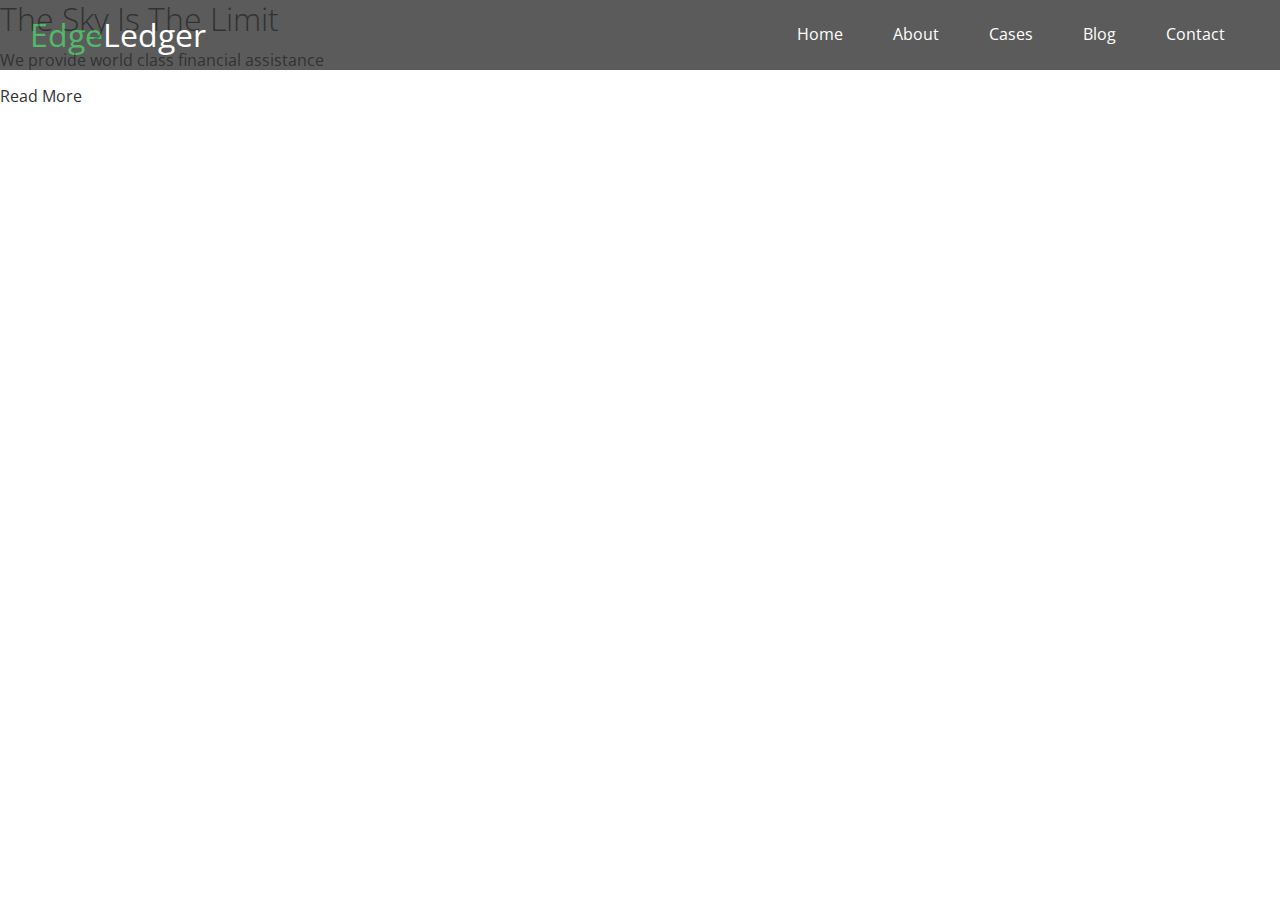
==== src/index.html @ 4a2ec494 "Added source files" ====
<!DOCTYPE html>
<html lang="en">
  <head>
    <meta charset="UTF-8" />
    <meta name="viewport" content="width=device-width, initial-scale=1.0" />
    <link
      rel="stylesheet"
      href="https://cdnjs.cloudflare.com/ajax/libs/font-awesome/6.5.1/css/all.min.css"
      integrity="sha512-DTOQO9RWCH3ppGqcWaEA1BIZOC6xxalwEsw9c2QQeAIftl+Vegovlnee1c9QX4TctnWMn13TZye+giMm8e2LwA=="
      crossorigin="anonymous"
      referrerpolicy="no-referrer"
    />
    <link rel="stylesheet" href="./utility.css" />
    <link rel="stylesheet" href="./style.css" />
    <title>Welcome To EdgeLedger</title>
  </head>
  <body id="home">
    <header class="hero">
      <div id="navbar" class="navbar">
        <h1 class="logo">
          <span class="text-primary"><i class="fas fa-book-open"></i> Edge</span
          >Ledger
        </h1>
        <nav>
          <ul>
            <li><a href="#home">Home</a></li>
            <li><a href="#about">About</a></li>
            <li><a href="#cases">Cases</a></li>
            <li><a href="#blog">Blog</a></li>
            <li><a href="#contact">Contact</a></li>
          </ul>
        </nav>
      </div>
      <div class="content">
        <h1>The Sky Is The Limit</h1>
        <p>We provide world class financial assistance</p>
        <a href="#about" class="btn"><i class="fas fa-chevron-right"></i>Read More</a>
      </div>
    </header>
  </body>
</html>
---- src/utility.css ----
/** Text Color **/

.text-primary{
    color: #28a745;
}

.text-secondary{
    color: #0284d0;
}
---- src/style.css ----
@import url('https://fonts.googleapis.com/css2?family=Open+Sans:wght@300;400&display=swap');


/** Base Syles **/

*{
    box-sizing: border-box;
    margin: 0;
    padding: 0;
}

body{
    font-family: 'Open Sans',sans-serif;
    background-color: #fff;
    color: #333;
    line-height: 1.6;
}

ul{
    list-style: none;
}

a{
    color: #333;
    text-decoration: none;
}

h1 , h2{
    font-weight: 300;
    line-height: 1.2;
}

p{
    margin: 10px 0;
}

img{
    width: 100%;
}

/** NavBar **/

.navbar{
    display: flex;
    align-items: center;
    justify-content: space-between;
    background-color: #333;
    color: #fff;
    opacity: 0.8;
    width: 100%;
    height: 70px;
    position: fixed;
    top: 0;
    padding: 0 30px;
}

.navbar a{
    color: #fff;
    padding: 10px 20px;
    margin: 0 5px;
}

.navbar a:hover{
    border-bottom: #28a745 2px solid;
}

.navbar ul{
    display: flex;
}

.navbar .logo{
    font-weight:400;
}
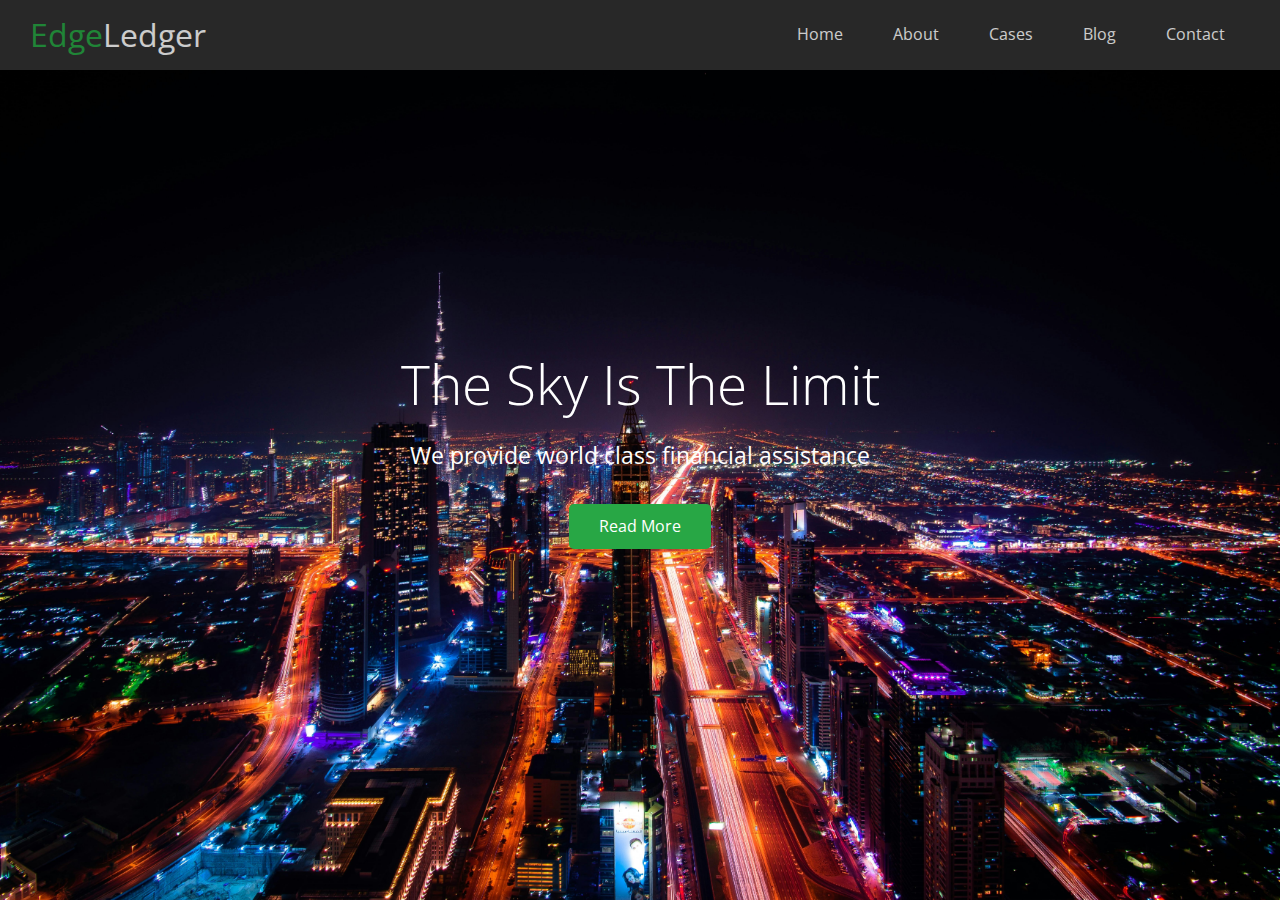
==== commit ef7e8acb: "Added some changes related to hero section" ====
--- a/src/index.html
+++ b/src/index.html
@@ -34,7 +34,7 @@
       <div class="content">
         <h1>The Sky Is The Limit</h1>
         <p>We provide world class financial assistance</p>
-        <a href="#about" class="btn"><i class="fas fa-chevron-right"></i>Read More</a>
+        <a href="#about" class="btn"><i class="fas fa-chevron-right"></i> Read More</a>
       </div>
     </header>
   </body>
--- a/src/utility.css
+++ b/src/utility.css
@@ -6,4 +6,39 @@
 
 .text-secondary{
     color: #0284d0;
+}
+
+/** Button **/
+
+.btn{
+    cursor: pointer;
+    display: inline-block;
+    padding: 10px 30px;
+    color: #fff;
+    background-color: #28a745;
+    border: none;
+    border-radius:5px;
+}
+
+.btn:hover{
+    opacity: 0.9;
+}
+
+.btn-primary{
+    background-color: #28a745;
+    color: #fff;
+}
+
+.btn-secondary{
+    background-color: #0284d0;
+    color: #fff;
+}
+
+.btn-dark{
+    background-color: #333;
+    color: #fff;
+}
+.btn-light{
+    background-color: #f4f4f4;
+    color: #333;
 }--- a/src/style.css
+++ b/src/style.css
@@ -70,4 +70,35 @@
 
 .navbar .logo{
     font-weight:400;
+}
+
+/** Header **/
+
+.hero{
+    background-image: url("./img/home/pexels-pixabay-219692.jpg");
+    background-repeat: no-repeat;
+    background-position: center;
+    background-size: cover;
+    height: 100vh;
+    position: relative;
+    color: #fff;
+}
+
+.hero .content{
+    display: flex;
+    flex-direction: column;
+    align-items: center;
+    justify-content: center;
+    height: 100%;
+    padding: 0 20px;
+}
+
+.hero .content h1{
+    font-size: 55px;
+}
+
+.hero .content p{
+    font-size: 23px;
+    max-width: 600px;
+    margin: 20px 0 30px;
 }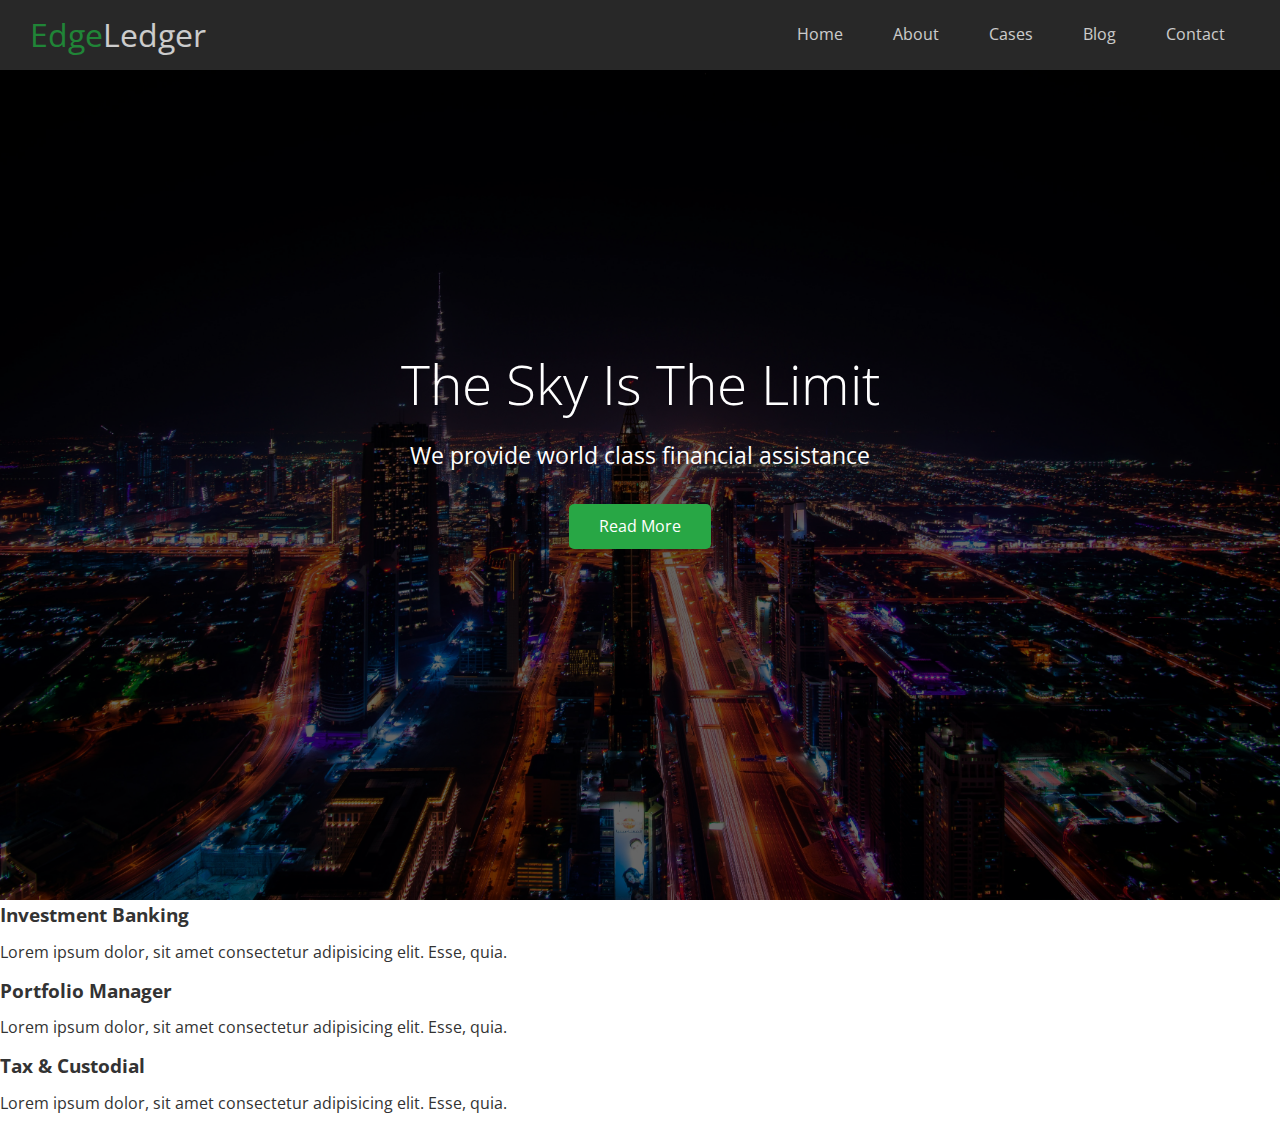
==== commit 78d3fe21: "Added about section" ====
--- a/src/index.html
+++ b/src/index.html
@@ -34,8 +34,46 @@
       <div class="content">
         <h1>The Sky Is The Limit</h1>
         <p>We provide world class financial assistance</p>
-        <a href="#about" class="btn"><i class="fas fa-chevron-right"></i> Read More</a>
+        <a href="#about" class="btn"
+          ><i class="fas fa-chevron-right"></i> Read More</a
+        >
       </div>
     </header>
+    <main>
+      <section id="about" class="icon bg-light">
+        <div class="flex-items">
+          <div>
+            <i class="fas fa-university fa-2x"></i>
+            <div>
+              <h3>Investment Banking</h3>
+              <p>
+                Lorem ipsum dolor, sit amet consectetur adipisicing elit. Esse,
+                quia.
+              </p>
+            </div>
+          </div>
+          <div>
+            <i class="fas fa-book-reader fa-2x"></i>
+            <div>
+              <h3>Portfolio Manager</h3>
+              <p>
+                Lorem ipsum dolor, sit amet consectetur adipisicing elit. Esse,
+                quia.
+              </p>
+            </div>
+          </div>
+          <div>
+            <i class="fas fa-pencil-alt fa-2x"></i>
+            <div>
+              <h3>Tax & Custodial</h3>
+              <p>
+                Lorem ipsum dolor, sit amet consectetur adipisicing elit. Esse,
+                quia.
+              </p>
+            </div>
+          </div>
+        </div>
+      </section>
+    </main>
   </body>
 </html>
--- a/src/style.css
+++ b/src/style.css
@@ -101,4 +101,18 @@
     font-size: 23px;
     max-width: 600px;
     margin: 20px 0 30px;
+}
+
+/** Create Overlay **/
+
+.hero::before{
+    content: "";
+    position: absolute;
+    width: 100%;
+    height: 100%;
+    background-color: rgba(0, 0, 0, 0.6);
+}
+
+.hero *{
+    z-index: 10;
 }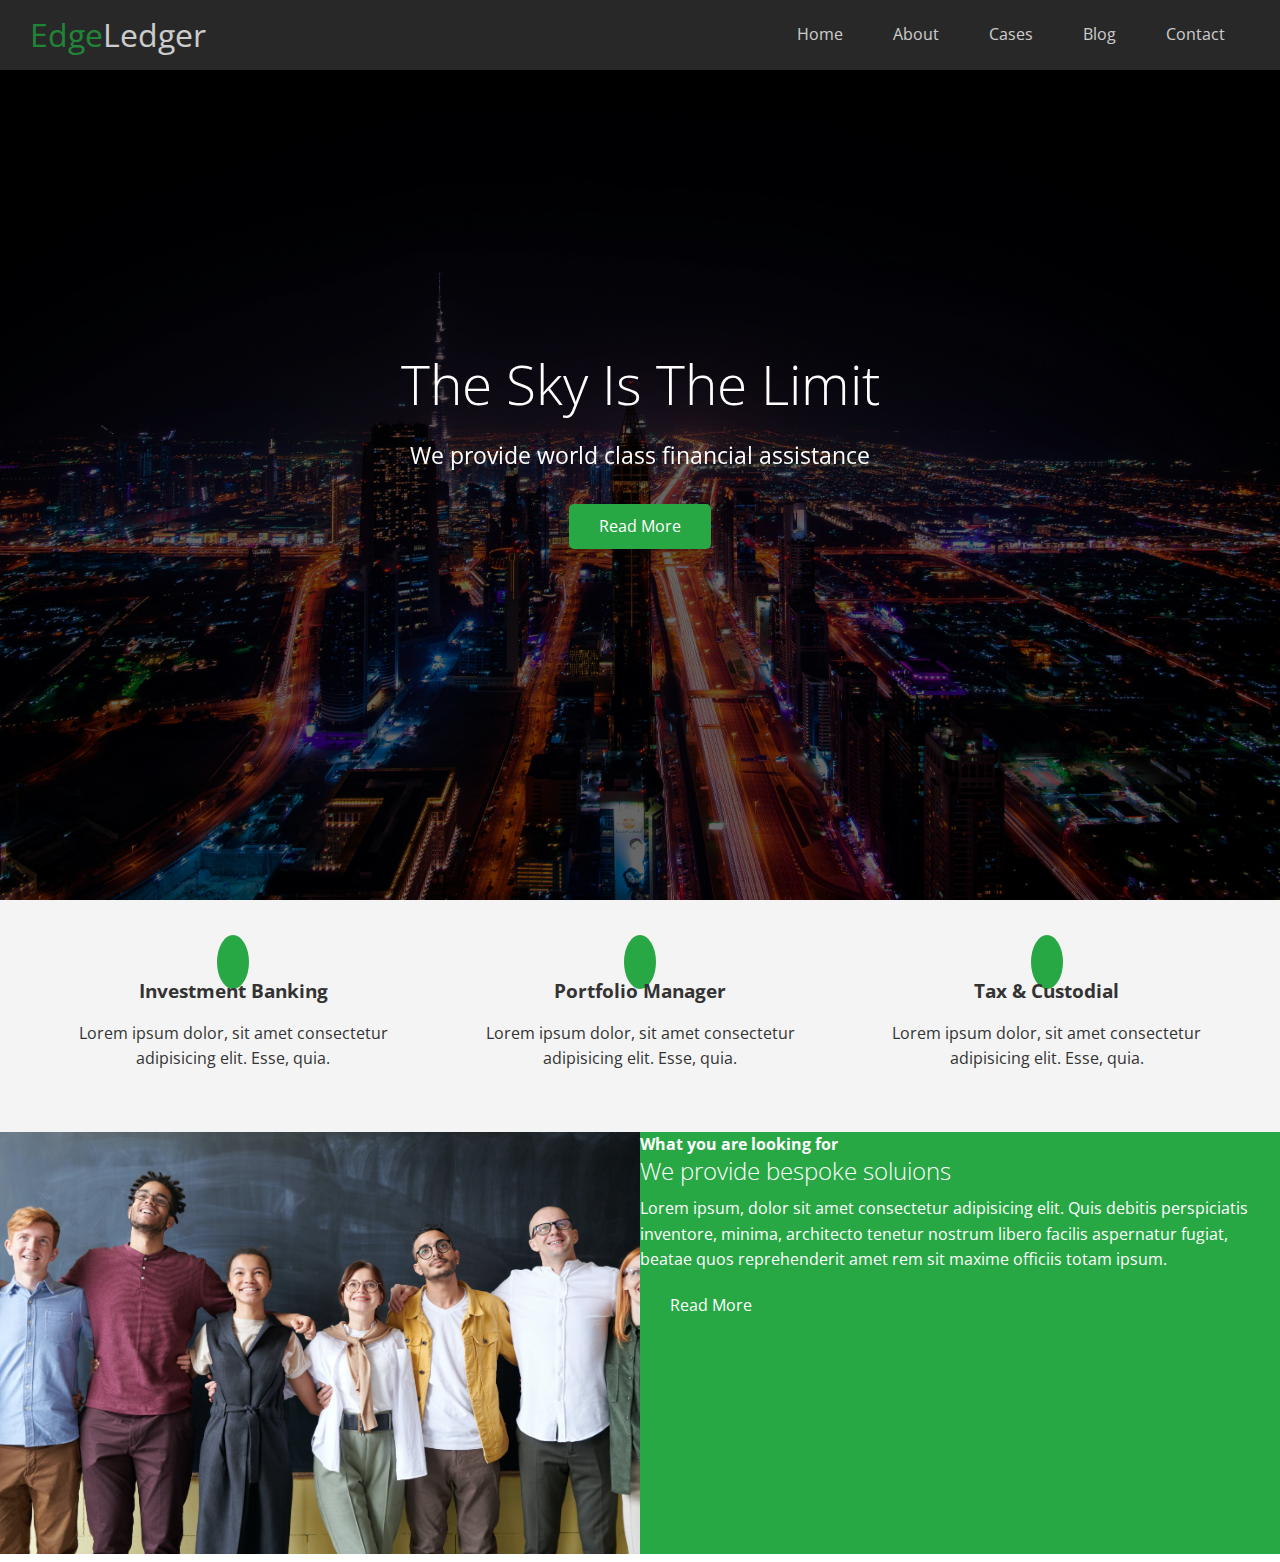
==== commit 4c60d2b6: "Added changes to about-solution section" ====
--- a/src/index.html
+++ b/src/index.html
@@ -40,6 +40,7 @@
       </div>
     </header>
     <main>
+      <!--About Icons-->
       <section id="about" class="icon bg-light">
         <div class="flex-items">
           <div>
@@ -74,6 +75,32 @@
           </div>
         </div>
       </section>
+      <!--About-Solutions-->
+      <section class="solutions flex-columns">
+        <div class="row">
+          <div class="column">
+            <div class="column-1">
+                <img src="./img/home/pexels-fauxels-3184398.jpg" alt="Peoples" />
+            </div>
+          </div>
+          <div class="column">
+            <div class="column-2 bg-primary">
+              <h4>What you are looking for</h4>
+              <h2>We provide bespoke soluions</h2>
+              <p>
+                Lorem ipsum, dolor sit amet consectetur adipisicing elit. Quis
+                debitis perspiciatis inventore, minima, architecto tenetur
+                nostrum libero facilis aspernatur fugiat, beatae quos
+                reprehenderit amet rem sit maxime officiis totam ipsum.
+              </p>
+              <a href="#" class="btn btn-outline">
+                <i class="fas fa-chevron"></i>
+                Read More
+              </a>
+            </div>
+          </div>
+        </div>
+      </section>
     </main>
   </body>
 </html>
--- a/src/utility.css
+++ b/src/utility.css
@@ -24,21 +24,61 @@
     opacity: 0.9;
 }
 
-.btn-primary{
+.btn-primary , .bg-primary{
     background-color: #28a745;
     color: #fff;
 }
 
-.btn-secondary{
+.btn-secondary,.bg-secondary{
     background-color: #0284d0;
     color: #fff;
 }
 
-.btn-dark{
+.btn-dark,.bg-dark{
     background-color: #333;
     color: #fff;
 }
-.btn-light{
+.btn-light,.bg-light{
     background-color: #f4f4f4;
     color: #333;
+}
+
+/** Flex Items **/
+
+.flex-items{
+    display: flex;
+    justify-content: center;
+    align-items: center;
+    text-align: center;
+    height: 100%;
+}
+
+.flex-items > div{
+    padding: 20px;
+}
+
+/** Flex Columns **/
+
+.flex-columns .row{
+display: flex;
+flex-wrap: wrap;
+width: 100%;
+}
+
+.flex-columns .column{
+    display: flex;
+    flex-direction: column;
+    flex-basis: 100%; /** Setting the defualt width of item before setting any grow or shrink property **/
+    flex: 1; /** Grow equally **/
+}
+
+.flex-columns .column .column-1,
+.flex-columns .column .column-2{
+    height: 100%;
+} 
+
+.flex-columns img{
+    width: 100%;
+    height: 100%;
+    object-fit: cover;
 }--- a/src/style.css
+++ b/src/style.css
@@ -115,4 +115,23 @@
 
 .hero *{
     z-index: 10;
+}
+
+/** Icons **/
+
+.icon{
+    padding: 30px;
+}
+
+.icon h3{
+    font-weight: bold;
+    margin-bottom:15px ;
+}
+
+.icon i{
+    background-color: #28a745;
+    color: #fff;
+    padding: 1rem;
+    border-radius: 50%;
+    margin-bottom: 15px;
 }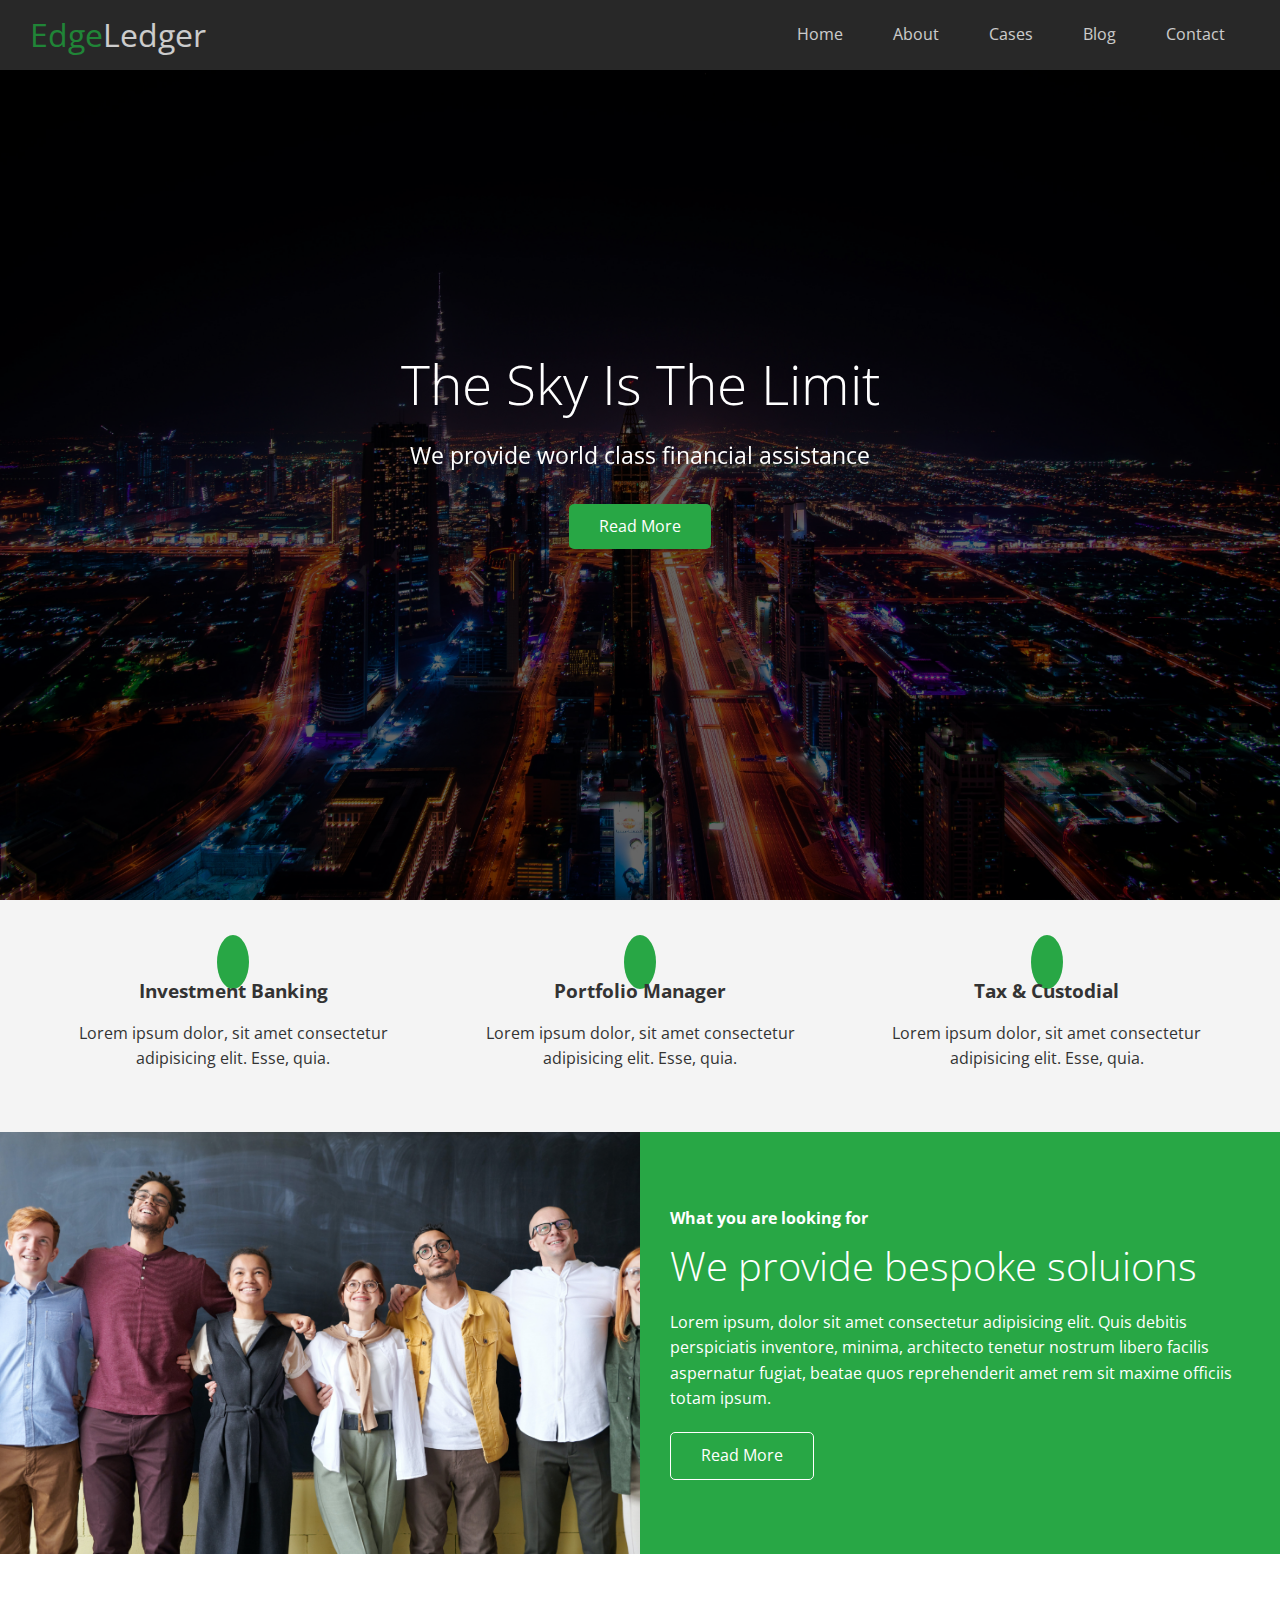
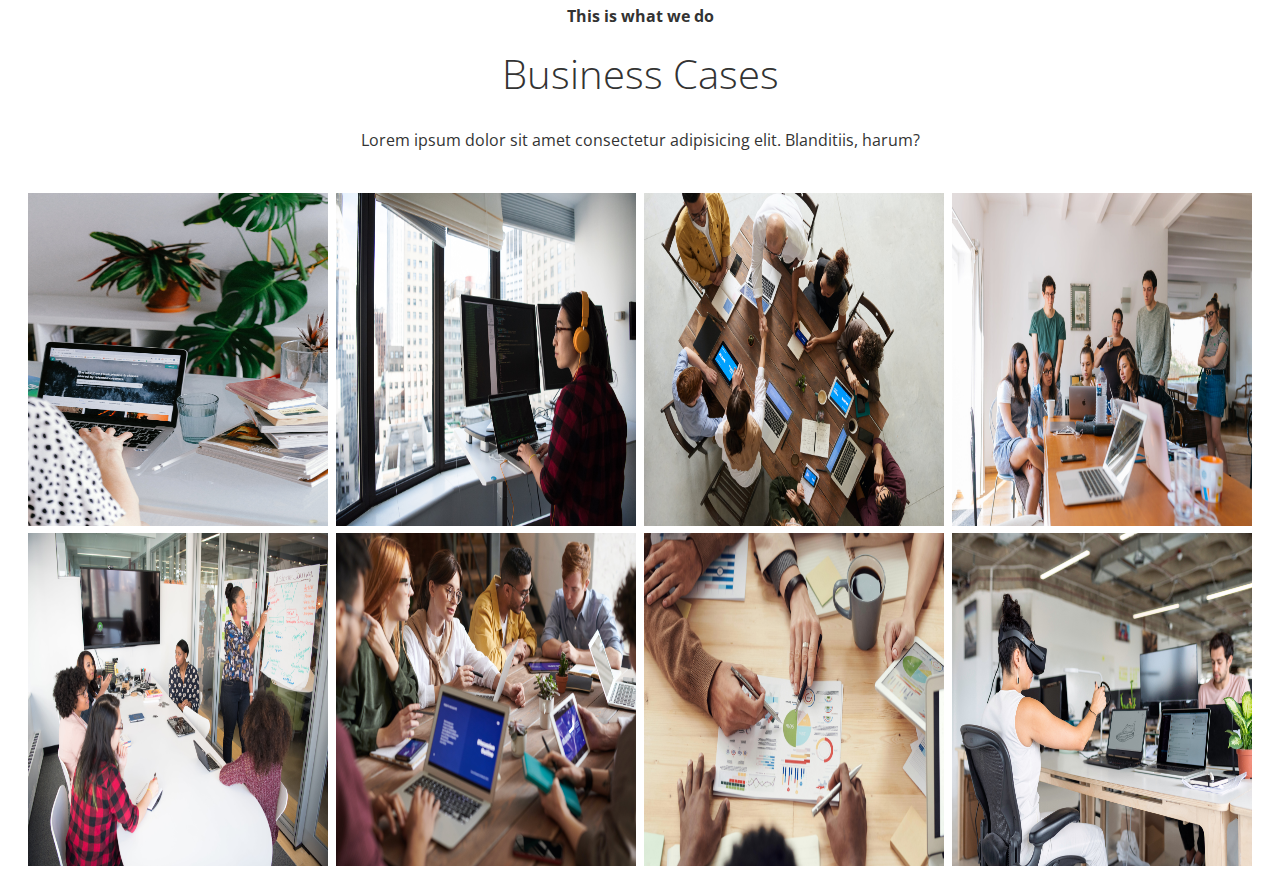
==== commit 85149dad: "Added cases section" ====
--- a/src/index.html
+++ b/src/index.html
@@ -94,13 +94,40 @@
                 reprehenderit amet rem sit maxime officiis totam ipsum.
               </p>
               <a href="#" class="btn btn-outline">
-                <i class="fas fa-chevron"></i>
-                Read More
+                <i class="fas fa-chevron-right"></i>
+                 Read More
               </a>
             </div>
           </div>
         </div>
       </section>
+      <!--Cases Section-->
+      <section id="cases" class="cases flex-grid section-padding">
+        <header class="section-header">
+          <h4>This is what we do</h4>
+          <h2>Business Cases</h2>
+          <p>Lorem ipsum dolor sit amet consectetur adipisicing elit. Blanditiis, harum?</p>
+        </header>
+        <div class="row">
+          <div class="column">
+            <img src="./img/cases/pexels-anna-shvets-3987020.jpg" alt="">
+            <img src="./img/cases/pexels-christina-morillo-1181622.jpg" alt="">
+          </div>
+          <div class="column">
+            <img src="./img/cases/pexels-christina-morillo-1181676.jpg" alt="">
+            <img src="./img/cases/pexels-fauxels-3184325.jpg" alt="">
+          </div>
+          <div class="column">
+            <img src="./img/cases/pexels-fauxels-3183197.jpg" alt="">
+            <img src="./img/cases/pexels-fauxels-3184292.jpg" alt="">
+          </div>
+          <div class="column">
+            <img src="./img/cases/pexels-fox-1595385.jpg" alt="">
+            <img src="./img/cases/pexels-thisisengineering-3861458.jpg" alt="">
+          </div>
+        </div>
+
+      </section>
     </main>
   </body>
 </html>
--- a/src/utility.css
+++ b/src/utility.css
@@ -43,6 +43,11 @@
     color: #333;
 }
 
+.btn-outline{
+    background: transparent;
+    border: 1px solid #fff;
+}
+
 /** Flex Items **/
 
 .flex-items{
@@ -81,4 +86,62 @@
     width: 100%;
     height: 100%;
     object-fit: cover;
-}+}
+
+.flex-columns .column-2{
+    display: flex;
+    flex-direction: column;
+    align-items: flex-start;
+    justify-content: center;
+    padding:30px;
+}
+
+.flex-columns h2{
+    font-size: 40px;
+    font-weight: 100;
+
+}
+.flex-columns h4{
+    margin-bottom: 10px;
+}
+.flex-columns p{
+margin: 20px 0;
+}
+
+/** Section Header **/
+.section-header{
+    display: flex;
+    flex-direction: column;
+    align-items: center;
+    justify-content: center;
+    text-align: center;
+    padding: 30px;
+}
+
+.section-padding{
+    padding: 20px 20px 20px;
+}
+
+.section-header h2{
+    font-size: 40px;
+    margin: 20px 0;
+}
+
+/** Flex Grid **/
+
+.flex-grid .row{
+    display: flex;
+    flex-wrap: wrap;
+    padding: 0 4px;
+}
+
+.flex-grid .column{
+    flex: 25%;
+    max-width: 25%;
+    padding: 0 4px;
+    
+}
+
+.flex-grid .column img{
+    height: 50%;
+}
--- a/src/style.css
+++ b/src/style.css
@@ -134,4 +134,10 @@
     padding: 1rem;
     border-radius: 50%;
     margin-bottom: 15px;
+}
+
+/** Cases **/
+
+.cases img:hover{
+    opacity: 0.7;
 }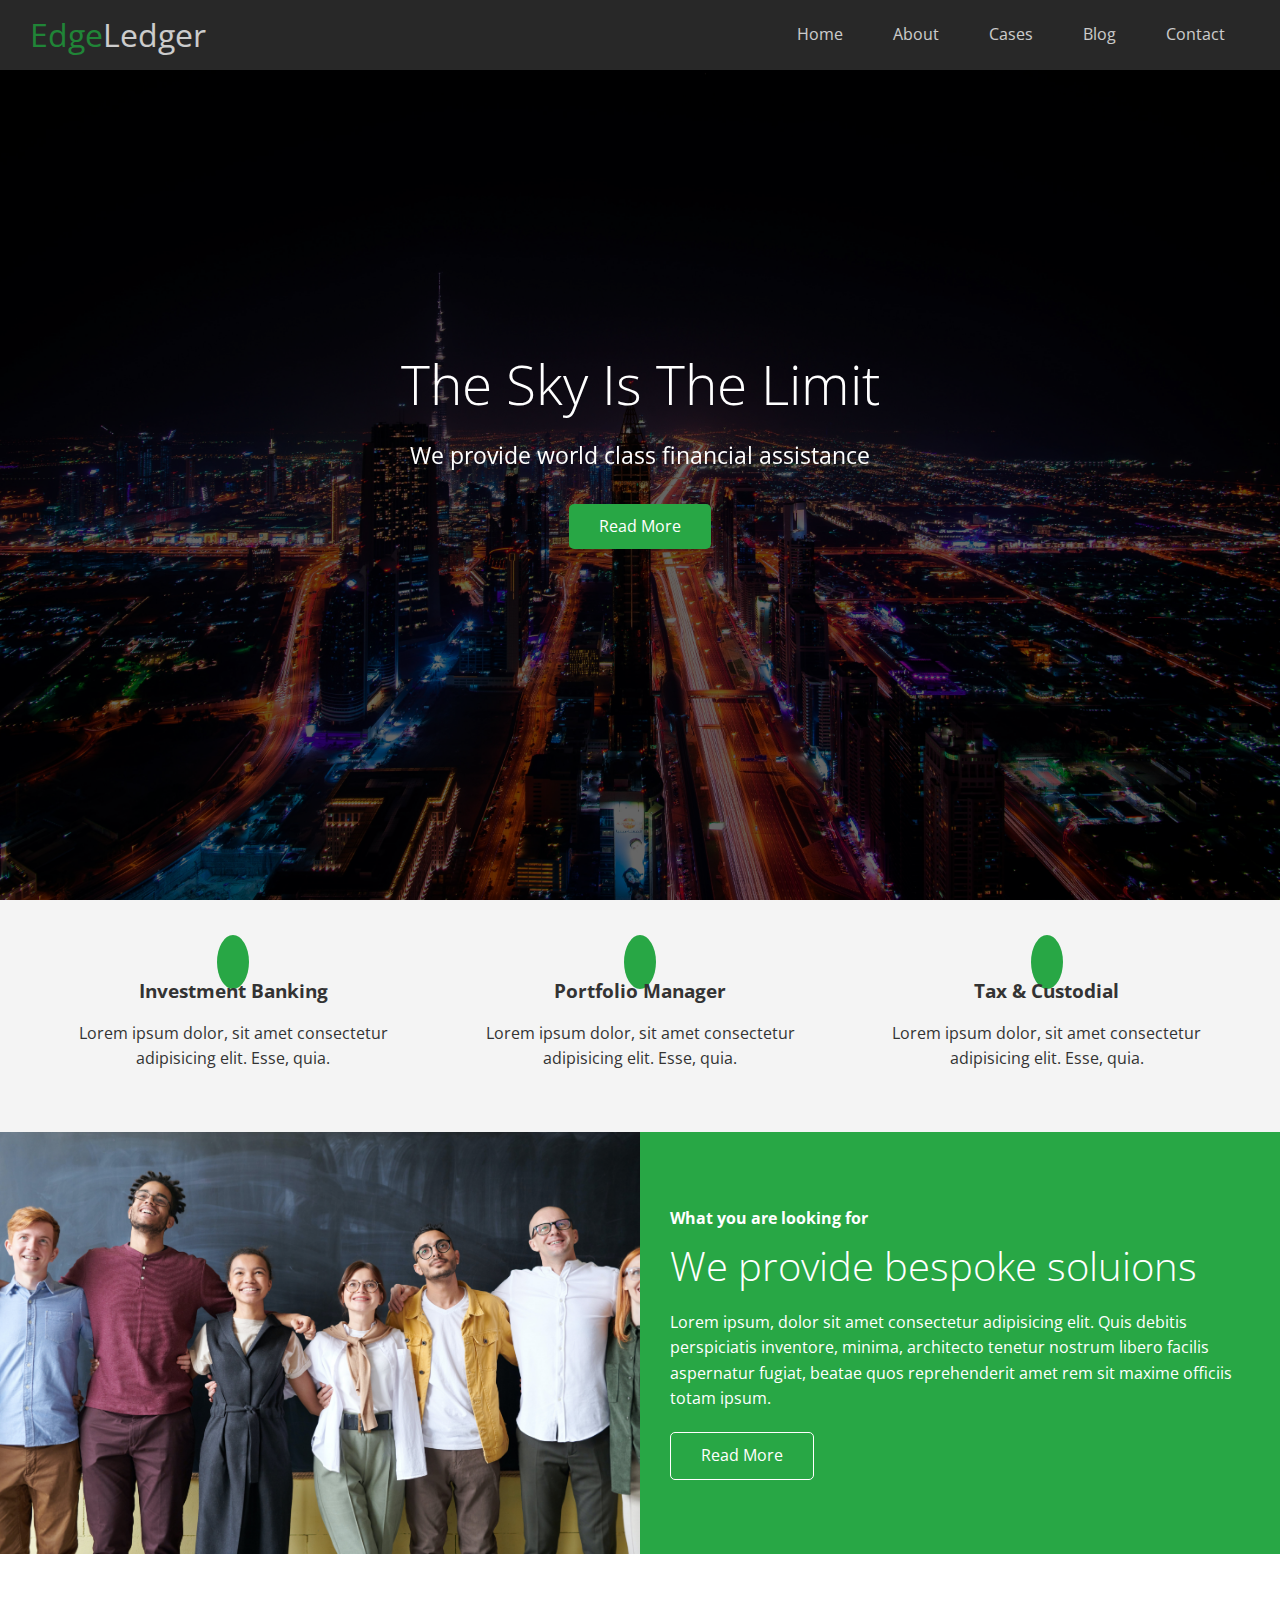
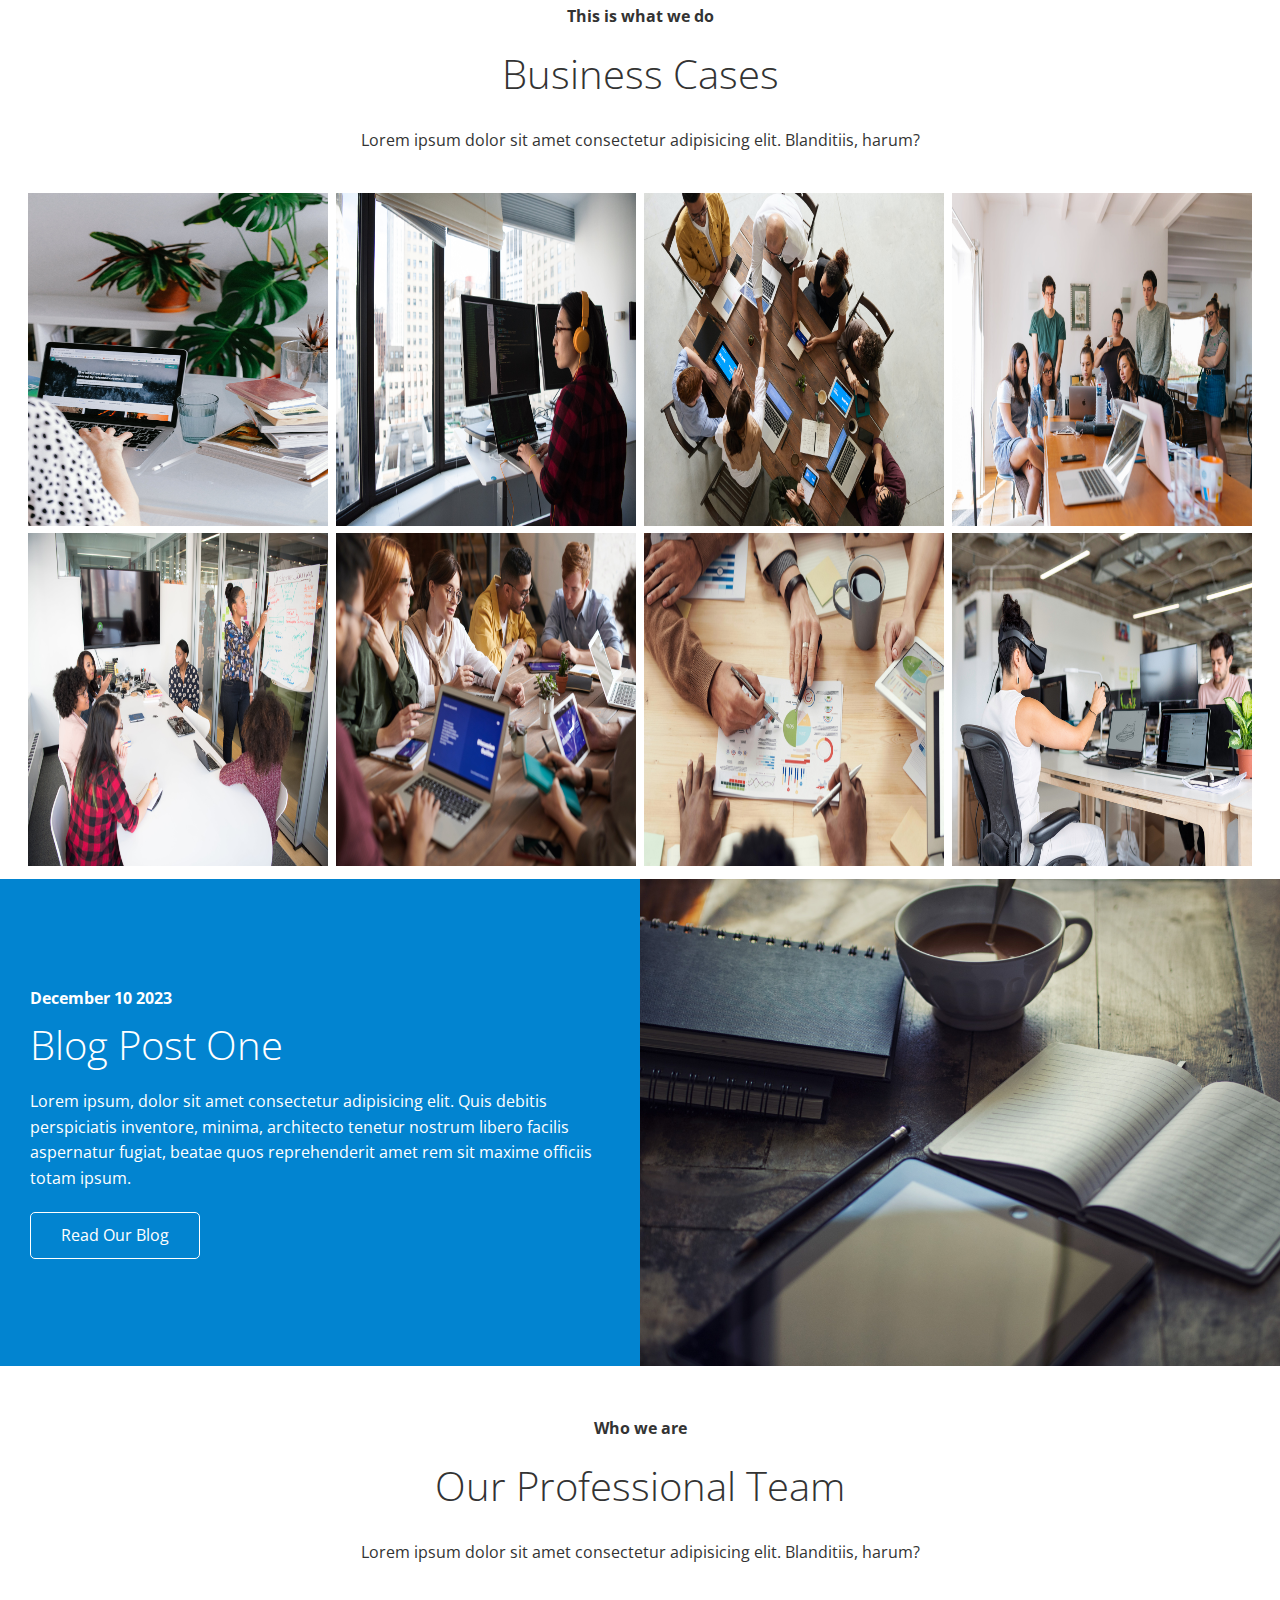
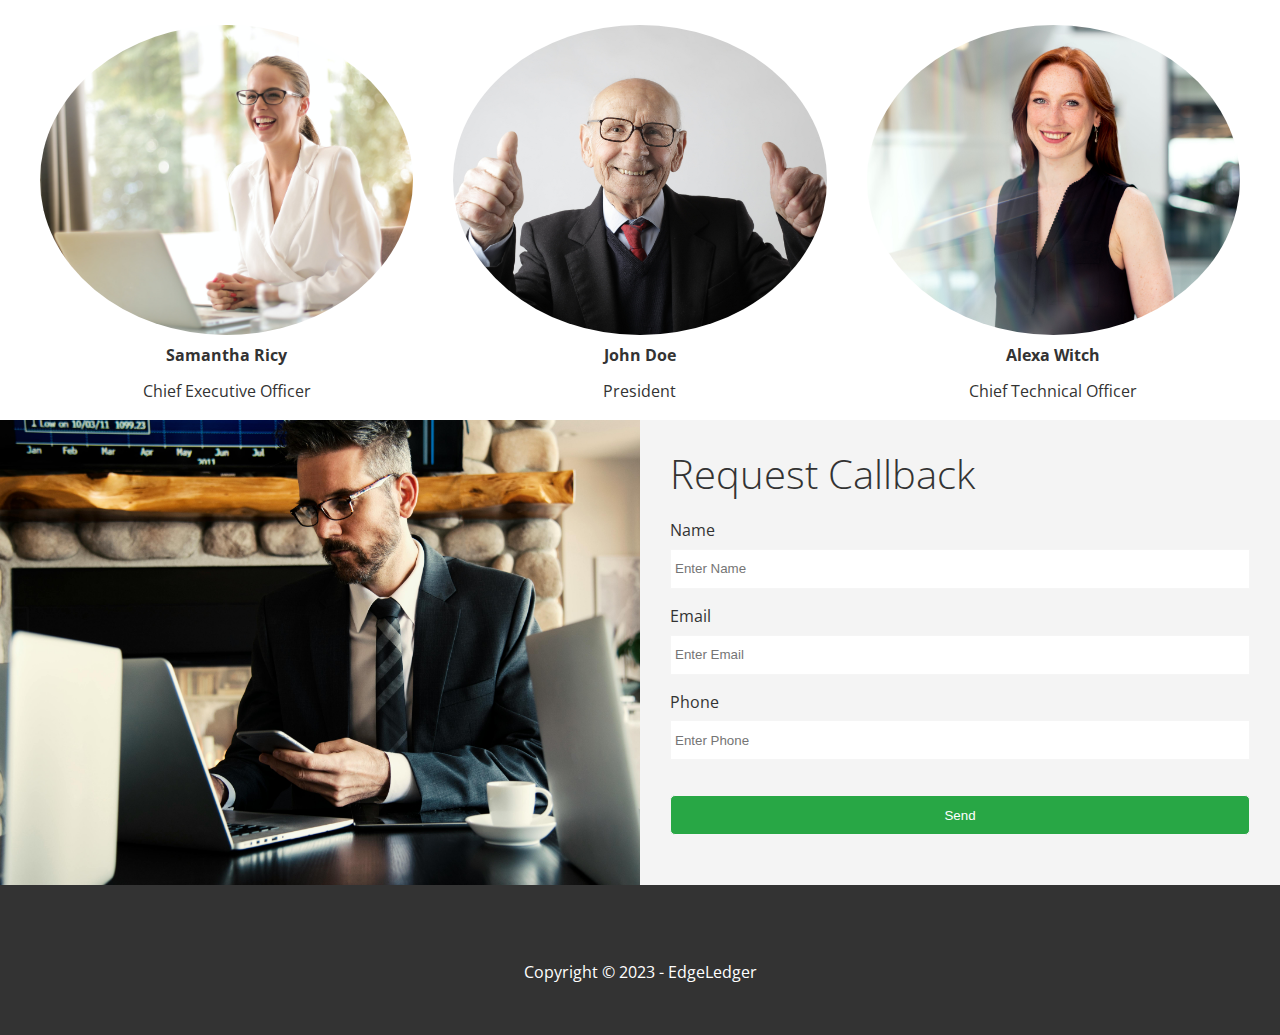
==== commit 976288ab: "completed code and styling for home page" ====
--- a/src/index.html
+++ b/src/index.html
@@ -80,7 +80,7 @@
         <div class="row">
           <div class="column">
             <div class="column-1">
-                <img src="./img/home/pexels-fauxels-3184398.jpg" alt="Peoples" />
+              <img src="./img/home/pexels-fauxels-3184398.jpg" alt="Peoples" />
             </div>
           </div>
           <div class="column">
@@ -95,7 +95,7 @@
               </p>
               <a href="#" class="btn btn-outline">
                 <i class="fas fa-chevron-right"></i>
-                 Read More
+                Read More
               </a>
             </div>
           </div>
@@ -106,28 +106,159 @@
         <header class="section-header">
           <h4>This is what we do</h4>
           <h2>Business Cases</h2>
-          <p>Lorem ipsum dolor sit amet consectetur adipisicing elit. Blanditiis, harum?</p>
+          <p>
+            Lorem ipsum dolor sit amet consectetur adipisicing elit. Blanditiis,
+            harum?
+          </p>
         </header>
         <div class="row">
           <div class="column">
-            <img src="./img/cases/pexels-anna-shvets-3987020.jpg" alt="">
-            <img src="./img/cases/pexels-christina-morillo-1181622.jpg" alt="">
-          </div>
-          <div class="column">
-            <img src="./img/cases/pexels-christina-morillo-1181676.jpg" alt="">
-            <img src="./img/cases/pexels-fauxels-3184325.jpg" alt="">
-          </div>
-          <div class="column">
-            <img src="./img/cases/pexels-fauxels-3183197.jpg" alt="">
-            <img src="./img/cases/pexels-fauxels-3184292.jpg" alt="">
-          </div>
-          <div class="column">
-            <img src="./img/cases/pexels-fox-1595385.jpg" alt="">
-            <img src="./img/cases/pexels-thisisengineering-3861458.jpg" alt="">
-          </div>
-        </div>
+            <img src="./img/cases/pexels-anna-shvets-3987020.jpg" alt="" />
+            <img
+              src="./img/cases/pexels-christina-morillo-1181622.jpg"
+              alt=""
+            />
+          </div>
+          <div class="column">
+            <img
+              src="./img/cases/pexels-christina-morillo-1181676.jpg"
+              alt=""
+            />
+            <img src="./img/cases/pexels-fauxels-3184325.jpg" alt="" />
+          </div>
+          <div class="column">
+            <img src="./img/cases/pexels-fauxels-3183197.jpg" alt="" />
+            <img src="./img/cases/pexels-fauxels-3184292.jpg" alt="" />
+          </div>
+          <div class="column">
+            <img src="./img/cases/pexels-fox-1595385.jpg" alt="" />
+            <img
+              src="./img/cases/pexels-thisisengineering-3861458.jpg"
+              alt=""
+            />
+          </div>
+        </div>
+      </section>
+      <!--Blog Section-->
+      <section id="blog" class="blog flex-columns flex-reverse">
+        <div class="row">
+          <div class="column">
+            <div class="column-1">
+              <img src="./img/home/pexels-pixabay-261579.jpg" alt="Blog" />
+            </div>
+          </div>
+          <div class="column">
+            <div class="column-2 bg-secondary">
+              <h4>December 10 2023</h4>
+              <h2>Blog Post One</h2>
+              <p>
+                Lorem ipsum, dolor sit amet consectetur adipisicing elit. Quis
+                debitis perspiciatis inventore, minima, architecto tenetur
+                nostrum libero facilis aspernatur fugiat, beatae quos
+                reprehenderit amet rem sit maxime officiis totam ipsum.
+              </p>
+              <a href="#" class="btn btn-outline">
+                <i class="fas fa-chevron-right"></i>
+                Read Our Blog
+              </a>
+            </div>
+          </div>
+        </div>
+      </section>
 
+      <!--Team Section-->
+      <section id="team" class="team section-padding">
+        <header class="section-header">
+          <h4>Who we are</h4>
+          <h2>Our Professional Team</h2>
+          <p>
+            Lorem ipsum dolor sit amet consectetur adipisicing elit. Blanditiis,
+            harum?
+          </p>
+        </header>
+        <div class="flex-items">
+          <div class="team-item-class">
+            <img
+              src="./img/teams/pexels-andrea-piacquadio-3756679.jpg"
+              alt="Team Member"
+            />
+
+            <h4>Samantha Ricy</h4>
+            <p>Chief Executive Officer</p>
+          </div>
+          <div class="team-item-class">
+            <img
+              src="./img/teams/pexels-andrea-piacquadio-3824771.jpg"
+              alt="Team Member"
+            />
+            <h4>John Doe</h4>
+            <p>President</p>
+          </div>
+          <div class="team-item-class">
+            <img
+              src="./img/teams/pexels-thisisengineering-3861954.jpg"
+              alt="Team Member"
+            />
+            <h4>Alexa Witch</h4>
+            <p>Chief Technical Officer</p>
+          </div>
+        </div>
+      </section>
+
+      <!--Contact Section-->
+      <section id="contact" class="contact flex-columns">
+        <div class="row">
+          <div class="column">
+            <div class="column-1">
+              <img src="./img/home/pexels-snapwire-618613.jpg" alt="Contact" />
+            </div>
+          </div>
+          <div class="column">
+            <div class="column-2 bg-light">
+              <h2>Request Callback</h2>
+              <form action="process.php" class="callback-form">
+                <div class="form-group">
+                  <label for="name">Name</label>
+                  <input
+                    type="text"
+                    name="name"
+                    id="name"
+                    placeholder="Enter Name"
+                  />
+                </div>
+                <div class="form-group">
+                  <label for="email">Email</label>
+                  <input
+                    type="email"
+                    name="mail"
+                    id="email"
+                    placeholder="Enter Email"
+                  />
+                </div>
+                <div class="form-group">
+                  <label for="phone">Phone</label>
+                  <input
+                    type="text"
+                    name="mob"
+                    id="phone"
+                    placeholder="Enter Phone"
+                  />
+                </div>
+                <input type="submit" value="Send" id="submit" class="btn" />
+              </form>
+            </div>
+          </div>
+        </div>
       </section>
     </main>
+    <footer class="footer bg-dark">
+      <div class="social">
+        <a href=""><i class="fab fa-facebook fa-2x"></i></a>
+        <a href=""><i class="fab fa-twitter fa-2x"></i></a>
+        <a href=""><i class="fab fa-youtube fa-2x"></i></a>
+        <a href=""><i class="fab fa-linkedin fa-2x"></i></a>
+      </div>
+      <p>Copyright &copy; 2023 - EdgeLedger</p>
+    </footer>
   </body>
 </html>
--- a/src/utility.css
+++ b/src/utility.css
@@ -1,147 +1,166 @@
 /** Text Color **/
 
-.text-primary{
-    color: #28a745;
+.text-primary {
+  color: #28a745;
 }
 
-.text-secondary{
-    color: #0284d0;
+.text-secondary {
+  color: #0284d0;
 }
 
 /** Button **/
 
-.btn{
-    cursor: pointer;
-    display: inline-block;
-    padding: 10px 30px;
-    color: #fff;
-    background-color: #28a745;
-    border: none;
-    border-radius:5px;
+.btn {
+  cursor: pointer;
+  display: inline-block;
+  padding: 10px 30px;
+  color: #fff;
+  background-color: #28a745;
+  border: none;
+  border-radius: 5px;
 }
 
-.btn:hover{
-    opacity: 0.9;
+.btn:hover {
+  opacity: 0.9;
 }
 
-.btn-primary , .bg-primary{
-    background-color: #28a745;
-    color: #fff;
+.btn-primary,
+.bg-primary {
+  background-color: #28a745;
+  color: #fff;
 }
 
-.btn-secondary,.bg-secondary{
-    background-color: #0284d0;
-    color: #fff;
+.btn-secondary,
+.bg-secondary {
+  background-color: #0284d0;
+  color: #fff;
 }
 
-.btn-dark,.bg-dark{
-    background-color: #333;
-    color: #fff;
+.btn-dark,
+.bg-dark {
+  background-color: #333;
+  color: #fff;
 }
-.btn-light,.bg-light{
-    background-color: #f4f4f4;
-    color: #333;
+.btn-light,
+.bg-light {
+  background-color: #f4f4f4;
+  color: #333;
 }
 
-.btn-outline{
-    background: transparent;
-    border: 1px solid #fff;
+.btn-outline {
+  background: transparent;
+  border: 1px solid #fff;
 }
 
 /** Flex Items **/
 
-.flex-items{
-    display: flex;
-    justify-content: center;
-    align-items: center;
-    text-align: center;
-    height: 100%;
+.flex-items {
+  display: flex;
+  justify-content: center;
+  align-items: center;
+  text-align: center;
+  height: 100%;
 }
 
-.flex-items > div{
-    padding: 20px;
+.flex-items > div {
+  padding: 20px;
 }
 
 /** Flex Columns **/
 
-.flex-columns .row{
-display: flex;
-flex-wrap: wrap;
-width: 100%;
+.flex-columns.flex-reverse .row {
+  flex-direction: row-reverse;
 }
 
-.flex-columns .column{
-    display: flex;
-    flex-direction: column;
-    flex-basis: 100%; /** Setting the defualt width of item before setting any grow or shrink property **/
-    flex: 1; /** Grow equally **/
+.flex-columns .row {
+  display: flex;
+  flex-wrap: wrap;
+  width: 100%;
+}
+
+.flex-columns .column {
+  display: flex;
+  flex-direction: column;
+  flex-basis: 100%; /** Setting the defualt width of item before setting any grow or shrink property **/
+  flex: 1; /** Grow equally **/
 }
 
 .flex-columns .column .column-1,
-.flex-columns .column .column-2{
-    height: 100%;
-} 
-
-.flex-columns img{
-    width: 100%;
-    height: 100%;
-    object-fit: cover;
+.flex-columns .column .column-2 {
+  height: 100%;
 }
 
-.flex-columns .column-2{
-    display: flex;
-    flex-direction: column;
-    align-items: flex-start;
-    justify-content: center;
-    padding:30px;
+.flex-columns img {
+  width: 100%;
+  height: 100%;
+  object-fit: cover;
 }
 
-.flex-columns h2{
-    font-size: 40px;
-    font-weight: 100;
+.flex-columns .column-2 {
+  display: flex;
+  flex-direction: column;
+  align-items: flex-start;
+  justify-content: center;
+  padding: 30px;
+}
 
+.flex-columns h2 {
+  font-size: 40px;
+  font-weight: 100;
 }
-.flex-columns h4{
-    margin-bottom: 10px;
+.flex-columns h4 {
+  margin-bottom: 10px;
 }
-.flex-columns p{
-margin: 20px 0;
+.flex-columns p {
+  margin: 20px 0;
 }
 
 /** Section Header **/
-.section-header{
-    display: flex;
-    flex-direction: column;
-    align-items: center;
-    justify-content: center;
-    text-align: center;
-    padding: 30px;
+.section-header {
+  display: flex;
+  flex-direction: column;
+  align-items: center;
+  justify-content: center;
+  text-align: center;
+  padding: 30px;
 }
 
-.section-padding{
-    padding: 20px 20px 20px;
+.section-padding {
+  padding: 20px 20px 20px;
 }
 
-.section-header h2{
-    font-size: 40px;
-    margin: 20px 0;
+.section-header h2 {
+  font-size: 40px;
+  margin: 20px 0;
 }
 
 /** Flex Grid **/
 
-.flex-grid .row{
-    display: flex;
-    flex-wrap: wrap;
-    padding: 0 4px;
+.flex-grid .row {
+  display: flex;
+  flex-wrap: wrap;
+  padding: 0 4px;
 }
 
-.flex-grid .column{
-    flex: 25%;
-    max-width: 25%;
-    padding: 0 4px;
-    
+.flex-grid .column {
+  flex: 25%;
+  max-width: 25%;
+  padding: 0 4px;
 }
 
-.flex-grid .column img{
-    height: 50%;
+.flex-grid .column img {
+  height: 50%;
 }
+
+/** Team-Item **/
+
+.team-item-class {
+  flex: 1;
+  height: 350px;
+}
+
+.team-item-class img {
+  width: 100%;
+  height: 100%;
+  object-fit: cover;
+}
--- a/src/style.css
+++ b/src/style.css
@@ -1,143 +1,206 @@
-@import url('https://fonts.googleapis.com/css2?family=Open+Sans:wght@300;400&display=swap');
-
+@import url("https://fonts.googleapis.com/css2?family=Open+Sans:wght@300;400&display=swap");
 
 /** Base Syles **/
 
-*{
-    box-sizing: border-box;
-    margin: 0;
-    padding: 0;
-}
-
-body{
-    font-family: 'Open Sans',sans-serif;
-    background-color: #fff;
-    color: #333;
-    line-height: 1.6;
-}
-
-ul{
-    list-style: none;
-}
-
-a{
-    color: #333;
-    text-decoration: none;
-}
-
-h1 , h2{
-    font-weight: 300;
-    line-height: 1.2;
-}
-
-p{
-    margin: 10px 0;
-}
-
-img{
+* {
+  box-sizing: border-box;
+  margin: 0;
+  padding: 0;
+}
+
+body {
+  font-family: "Open Sans", sans-serif;
+  background-color: #fff;
+  color: #333;
+  line-height: 1.6;
+}
+
+ul {
+  list-style: none;
+}
+
+a {
+  color: #333;
+  text-decoration: none;
+}
+
+h1,
+h2 {
+  font-weight: 300;
+  line-height: 1.2;
+}
+
+p {
+  margin: 10px 0;
+}
+
+img {
+  width: 100%;
+}
+
+/** NavBar **/
+
+.navbar {
+  display: flex;
+  align-items: center;
+  justify-content: space-between;
+  background-color: #333;
+  color: #fff;
+  opacity: 0.8;
+  width: 100%;
+  height: 70px;
+  position: fixed;
+  top: 0;
+  padding: 0 30px;
+}
+
+.navbar a {
+  color: #fff;
+  padding: 10px 20px;
+  margin: 0 5px;
+}
+
+.navbar a:hover {
+  border-bottom: #28a745 2px solid;
+}
+
+.navbar ul {
+  display: flex;
+}
+
+.navbar .logo {
+  font-weight: 400;
+}
+
+/** Header **/
+
+.hero {
+  background-image: url("./img/home/pexels-pixabay-219692.jpg");
+  background-repeat: no-repeat;
+  background-position: center;
+  background-size: cover;
+  height: 100vh;
+  position: relative;
+  color: #fff;
+}
+
+.hero .content {
+  display: flex;
+  flex-direction: column;
+  align-items: center;
+  justify-content: center;
+  height: 100%;
+  padding: 0 20px;
+}
+
+.hero .content h1 {
+  font-size: 55px;
+}
+
+.hero .content p {
+  font-size: 23px;
+  max-width: 600px;
+  margin: 20px 0 30px;
+}
+
+/** Create Overlay **/
+
+.hero::before {
+  content: "";
+  position: absolute;
+  width: 100%;
+  height: 100%;
+  background-color: rgba(0, 0, 0, 0.6);
+}
+
+.hero * {
+  z-index: 10;
+}
+
+/** Icons **/
+
+.icon {
+  padding: 30px;
+}
+
+.icon h3 {
+  font-weight: bold;
+  margin-bottom: 15px;
+}
+
+.icon i {
+  background-color: #28a745;
+  color: #fff;
+  padding: 1rem;
+  border-radius: 50%;
+  margin-bottom: 15px;
+}
+
+/** Cases **/
+
+.cases img:hover {
+  opacity: 0.7;
+}
+
+/** Teams **/
+
+.team{
+    margin-bottom: 45px;
+}
+.team img {
+  border-radius: 50%;
+}
+
+
+/** Contact Form **/
+
+.callback-form{
     width: 100%;
-}
-
-/** NavBar **/
-
-.navbar{
-    display: flex;
-    align-items: center;
-    justify-content: space-between;
-    background-color: #333;
-    color: #fff;
-    opacity: 0.8;
+    padding: 20px 0;
+}
+.callback-form label{
+    display: block;
+    margin-bottom: 5px;
+}
+
+.callback-form .form-group{
+    margin-bottom: 15px;
+}
+
+.callback-form input{
     width: 100%;
-    height: 70px;
-    position: fixed;
-    top: 0;
-    padding: 0 30px;
-}
-
-.navbar a{
-    color: #fff;
-    padding: 10px 20px;
-    margin: 0 5px;
-}
-
-.navbar a:hover{
-    border-bottom: #28a745 2px solid;
-}
-
-.navbar ul{
-    display: flex;
-}
-
-.navbar .logo{
-    font-weight:400;
-}
-
-/** Header **/
-
-.hero{
-    background-image: url("./img/home/pexels-pixabay-219692.jpg");
-    background-repeat: no-repeat;
-    background-position: center;
-    background-size: cover;
-    height: 100vh;
-    position: relative;
-    color: #fff;
-}
-
-.hero .content{
+    padding: 4px;
+    height: 40px;
+    border: #f5f5f5 1px solid;
+}
+
+.callback-form input:focus{
+    outline-color: #28a745;
+}
+
+.callback-form .btn{
+    padding: 12px 0;
+    margin-top: 20px;
+}
+
+/** Footer **/
+
+.footer{
     display: flex;
     flex-direction: column;
     align-items: center;
     justify-content: center;
-    height: 100%;
-    padding: 0 20px;
-}
-
-.hero .content h1{
-    font-size: 55px;
-}
-
-.hero .content p{
-    font-size: 23px;
-    max-width: 600px;
-    margin: 20px 0 30px;
-}
-
-/** Create Overlay **/
-
-.hero::before{
-    content: "";
-    position: absolute;
-    width: 100%;
-    height: 100%;
-    background-color: rgba(0, 0, 0, 0.6);
-}
-
-.hero *{
-    z-index: 10;
-}
-
-/** Icons **/
-
-.icon{
-    padding: 30px;
-}
-
-.icon h3{
-    font-weight: bold;
-    margin-bottom:15px ;
-}
-
-.icon i{
-    background-color: #28a745;
+    text-align: center;
+    height: 150px;
+}
+
+.footer a{
     color: #fff;
-    padding: 1rem;
-    border-radius: 50%;
-    margin-bottom: 15px;
-}
-
-/** Cases **/
-
-.cases img:hover{
-    opacity: 0.7;
+}
+.footer a:hover{
+    color: #28a745;
+}
+
+.footer .social > *{
+    margin-right: 30px;
 }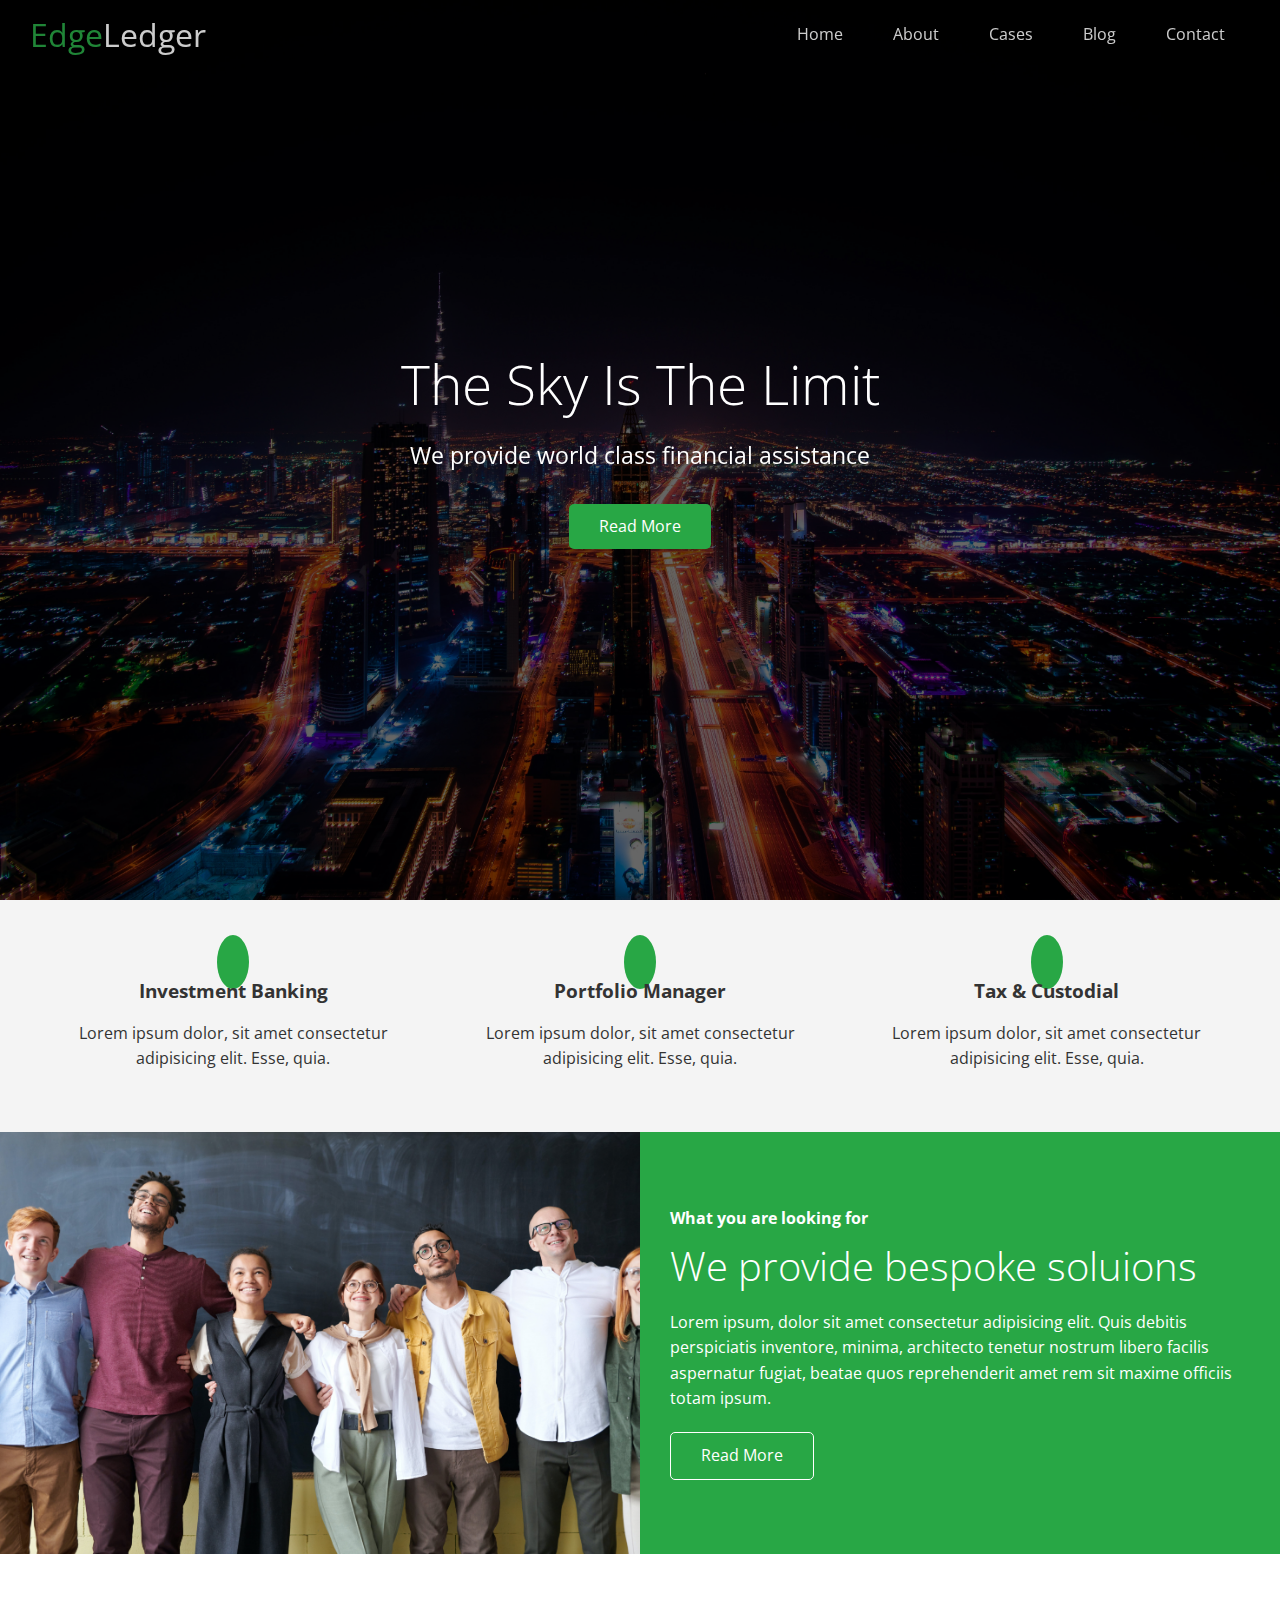
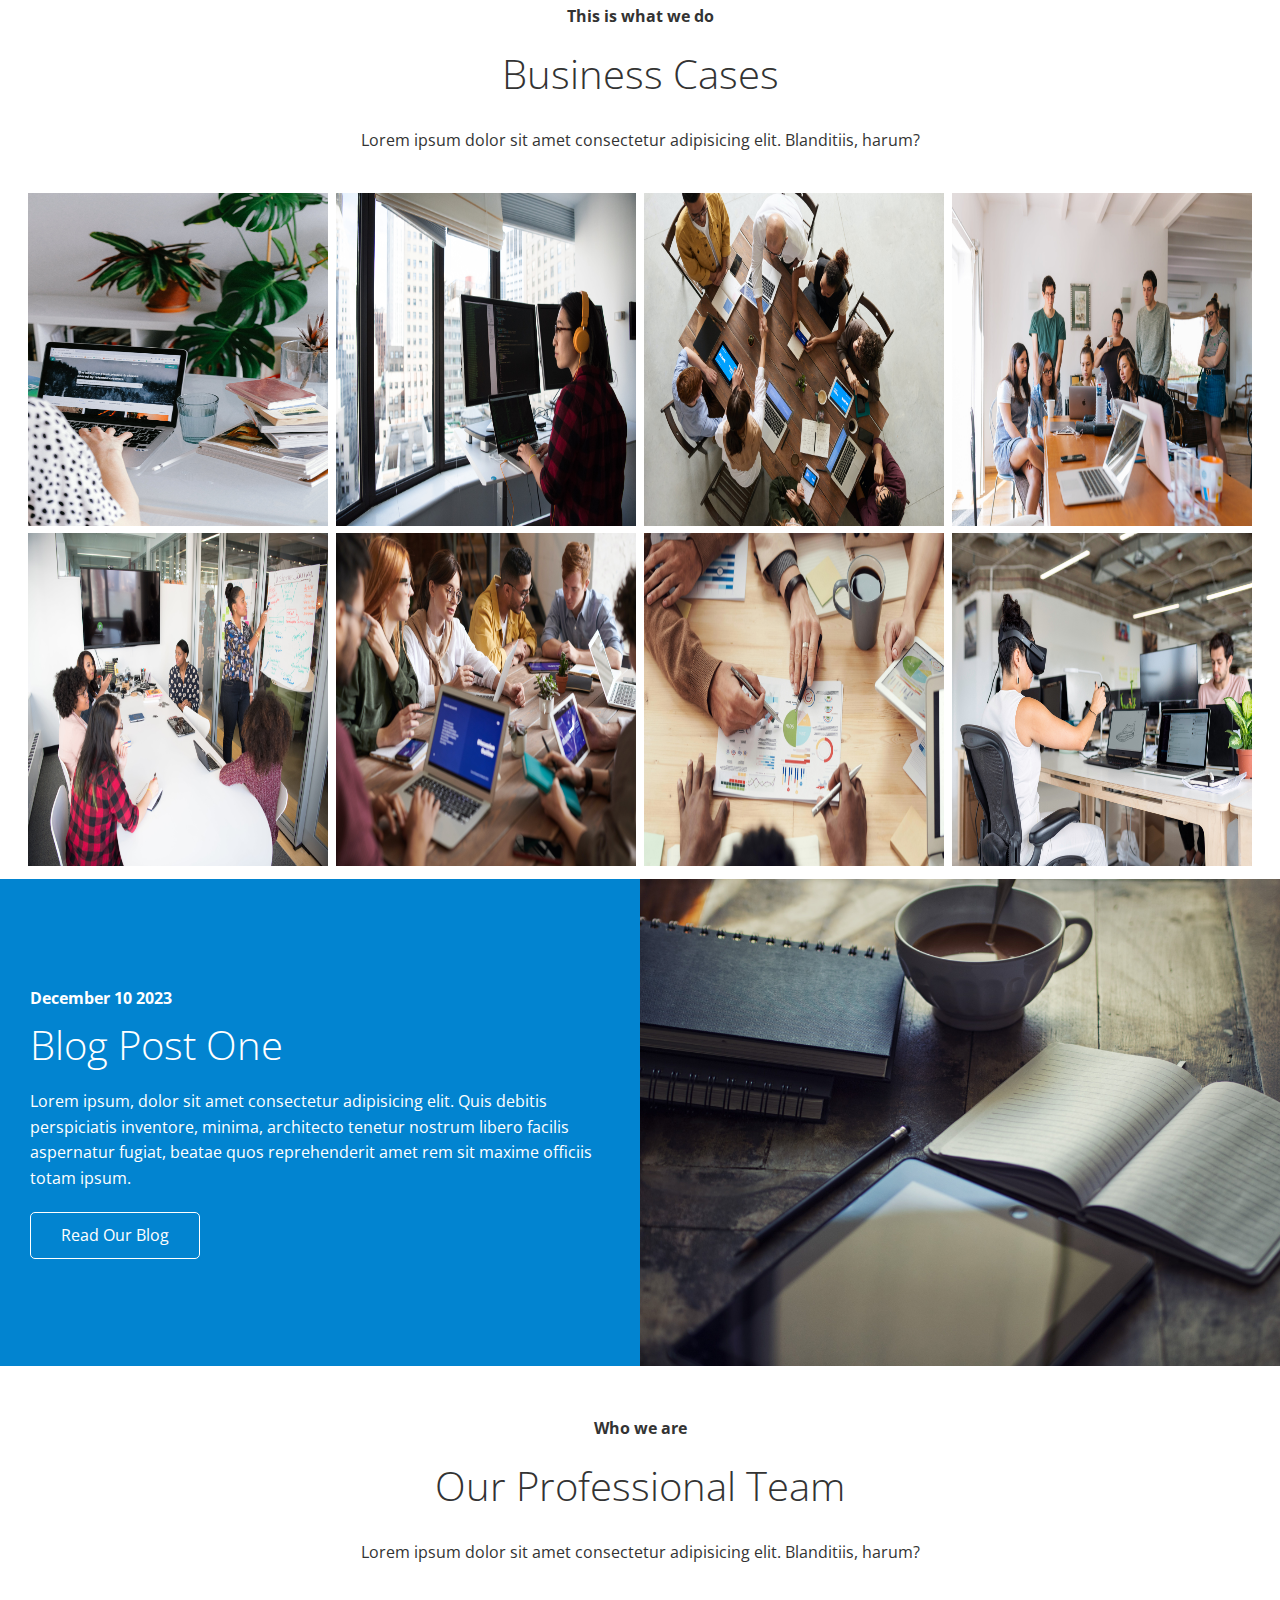
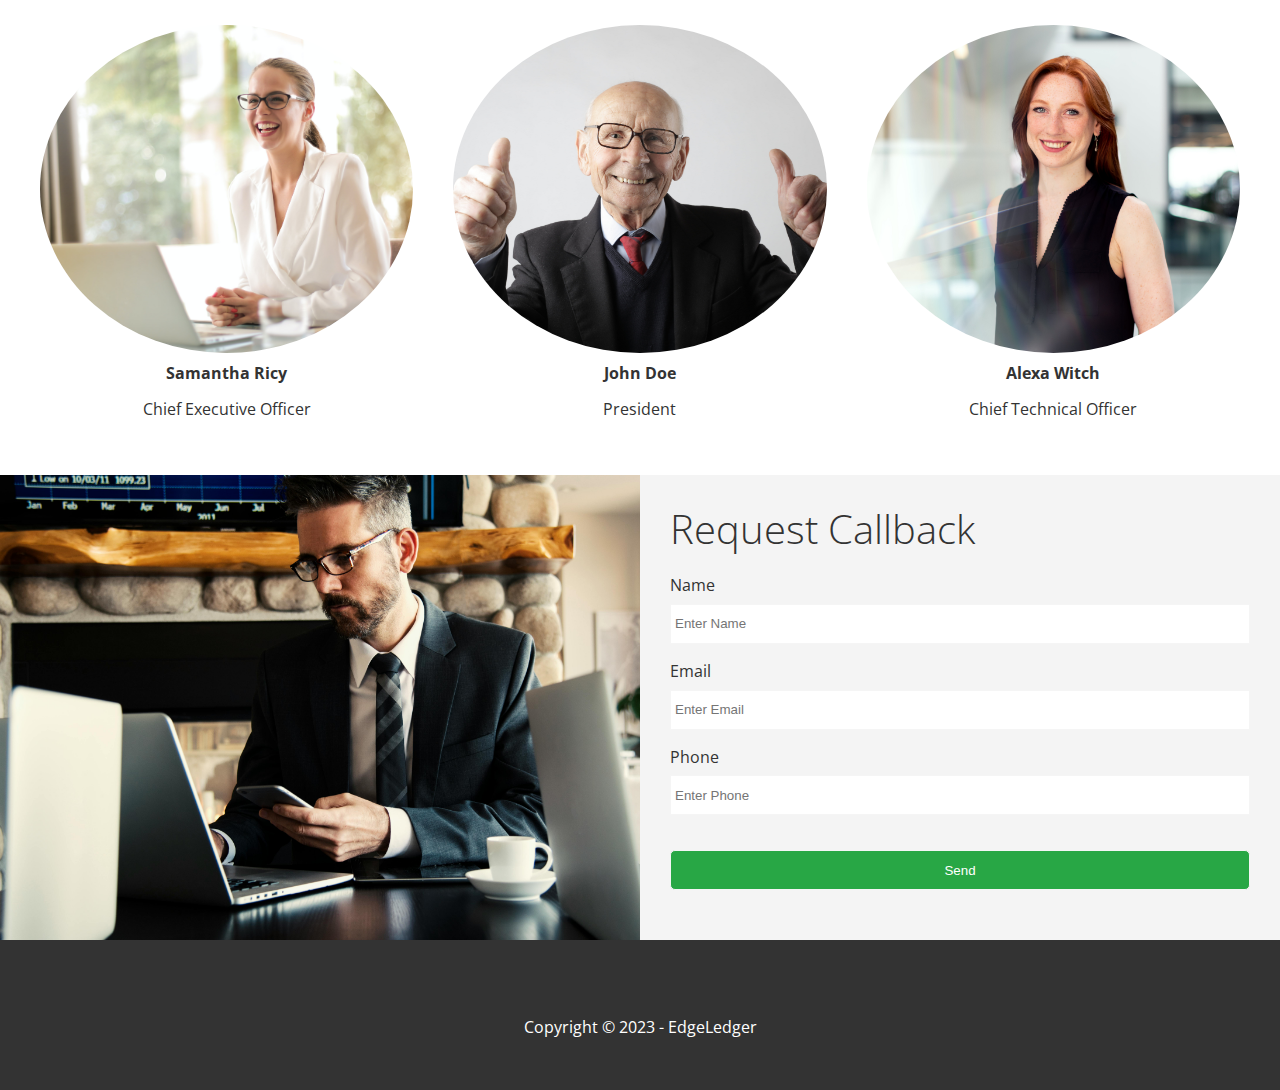
==== commit 30b3b996: "added all blog and post page" ====
--- a/src/index.html
+++ b/src/index.html
@@ -16,7 +16,7 @@
   </head>
   <body id="home">
     <header class="hero">
-      <div id="navbar" class="navbar">
+      <div id="navbar" class="navbar top">
         <h1 class="logo">
           <span class="text-primary"><i class="fas fa-book-open"></i> Edge</span
           >Ledger
@@ -157,7 +157,7 @@
                 nostrum libero facilis aspernatur fugiat, beatae quos
                 reprehenderit amet rem sit maxime officiis totam ipsum.
               </p>
-              <a href="#" class="btn btn-outline">
+              <a href="./blog.html" class="btn btn-outline">
                 <i class="fas fa-chevron-right"></i>
                 Read Our Blog
               </a>
@@ -260,5 +260,26 @@
       </div>
       <p>Copyright &copy; 2023 - EdgeLedger</p>
     </footer>
+
+
+    <script>
+      const navbar = document.getElementById("navbar");
+      let scroll = false;
+      window.onscroll = function () {
+        if (window.pageYOffset > 100) {
+          navbar.classList.remove("top");
+          if (!scroll) {
+            navbar.style.transform = "translateY(-70px)";
+          }
+          setTimeout(function () {
+            navbar.style.transform = "translateY(0)";
+            scroll = true;
+          }, 200);
+        } else {
+          navbar.classList.add("top");
+          scroll = false;
+        }
+      };
+    </script>
   </body>
 </html>
--- a/src/utility.css
+++ b/src/utility.css
@@ -156,11 +156,11 @@
 
 .team-item-class {
   flex: 1;
-  height: 350px;
+  height: 450px;
 }
 
 .team-item-class img {
   width: 100%;
-  height: 100%;
+  height: 80%;
   object-fit: cover;
 }
--- a/src/style.css
+++ b/src/style.css
@@ -52,6 +52,7 @@
   position: fixed;
   top: 0;
   padding: 0 30px;
+  transition: 0.5s;
 }
 
 .navbar a {
@@ -72,6 +73,9 @@
   font-weight: 400;
 }
 
+.navbar.top{
+    background: transparent;
+}
 /** Header **/
 
 .hero {
@@ -117,6 +121,11 @@
   z-index: 10;
 }
 
+.hero.blog{
+    background-image: url("./img/home/pexels-pixabay-261579.jpg");
+    background-size: cover;
+    height: 30vh;
+}
 /** Icons **/
 
 .icon {
@@ -144,63 +153,119 @@
 
 /** Teams **/
 
-.team{
-    margin-bottom: 45px;
-}
 .team img {
   border-radius: 50%;
 }
 
-
 /** Contact Form **/
 
-.callback-form{
+.callback-form {
+  width: 100%;
+  padding: 20px 0;
+}
+.callback-form label {
+  display: block;
+  margin-bottom: 5px;
+}
+
+.callback-form .form-group {
+  margin-bottom: 15px;
+}
+
+.callback-form input {
+  width: 100%;
+  padding: 4px;
+  height: 40px;
+  border: #f5f5f5 1px solid;
+}
+
+.callback-form input:focus {
+  outline-color: #28a745;
+}
+
+.callback-form .btn {
+  padding: 12px 0;
+  margin-top: 20px;
+}
+
+/** Post **/
+
+.post{
+    padding: 50px 30px;
+}
+
+.post h2{
+    font-size: 40px;
+    margin-bottom: 20px;
+    padding-bottom: 10px;
+    border-bottom: #ccc 1px solid;
+}
+
+.post .meta{
+    margin-bottom: 30px;
+}
+
+.post img{
+    width: 300px;
+    border-radius: 50%;
+    display: block;
+    margin: 0 auto 30px;
+}
+/** Footer **/
+
+.footer {
+  display: flex;
+  flex-direction: column;
+  align-items: center;
+  justify-content: center;
+  text-align: center;
+  height: 150px;
+}
+
+.footer a {
+  color: #fff;
+}
+.footer a:hover {
+  color: #28a745;
+}
+
+.footer .social > * {
+  margin-right: 30px;
+}
+
+/** Responsiveness **/
+
+@media (max-width: 768px) {
+  .navbar {
+    flex-direction: column;
+    height: 120px;
+    padding: 20px;
+  }
+
+  .navbar a {
+    padding: 10px;
+    margin: 0 3px;
+  }
+
+  .flex-items {
+    flex-direction: column;
+  }
+
+  .flex-columns .column,
+  .flex-grid .column {
+    flex: 100%;
+    max-width: 100%;
+  }
+
+  .team-item-class {
+    flex: 1;
     width: 100%;
-    padding: 20px 0;
-}
-.callback-form label{
-    display: block;
-    margin-bottom: 5px;
-}
-
-.callback-form .form-group{
-    margin-bottom: 15px;
-}
-
-.callback-form input{
-    width: 100%;
-    padding: 4px;
-    height: 40px;
-    border: #f5f5f5 1px solid;
-}
-
-.callback-form input:focus{
-    outline-color: #28a745;
-}
-
-.callback-form .btn{
-    padding: 12px 0;
-    margin-top: 20px;
-}
-
-/** Footer **/
-
-.footer{
-    display: flex;
-    flex-direction: column;
-    align-items: center;
-    justify-content: center;
-    text-align: center;
-    height: 150px;
-}
-
-.footer a{
-    color: #fff;
-}
-.footer a:hover{
-    color: #28a745;
-}
-
-.footer .social > *{
-    margin-right: 30px;
-}+    aspect-ratio: 1;
+  }
+
+  .team-item-class img {
+    width: 70%;
+    height: 70%;
+    margin-bottom: 25px;
+  }
+}
